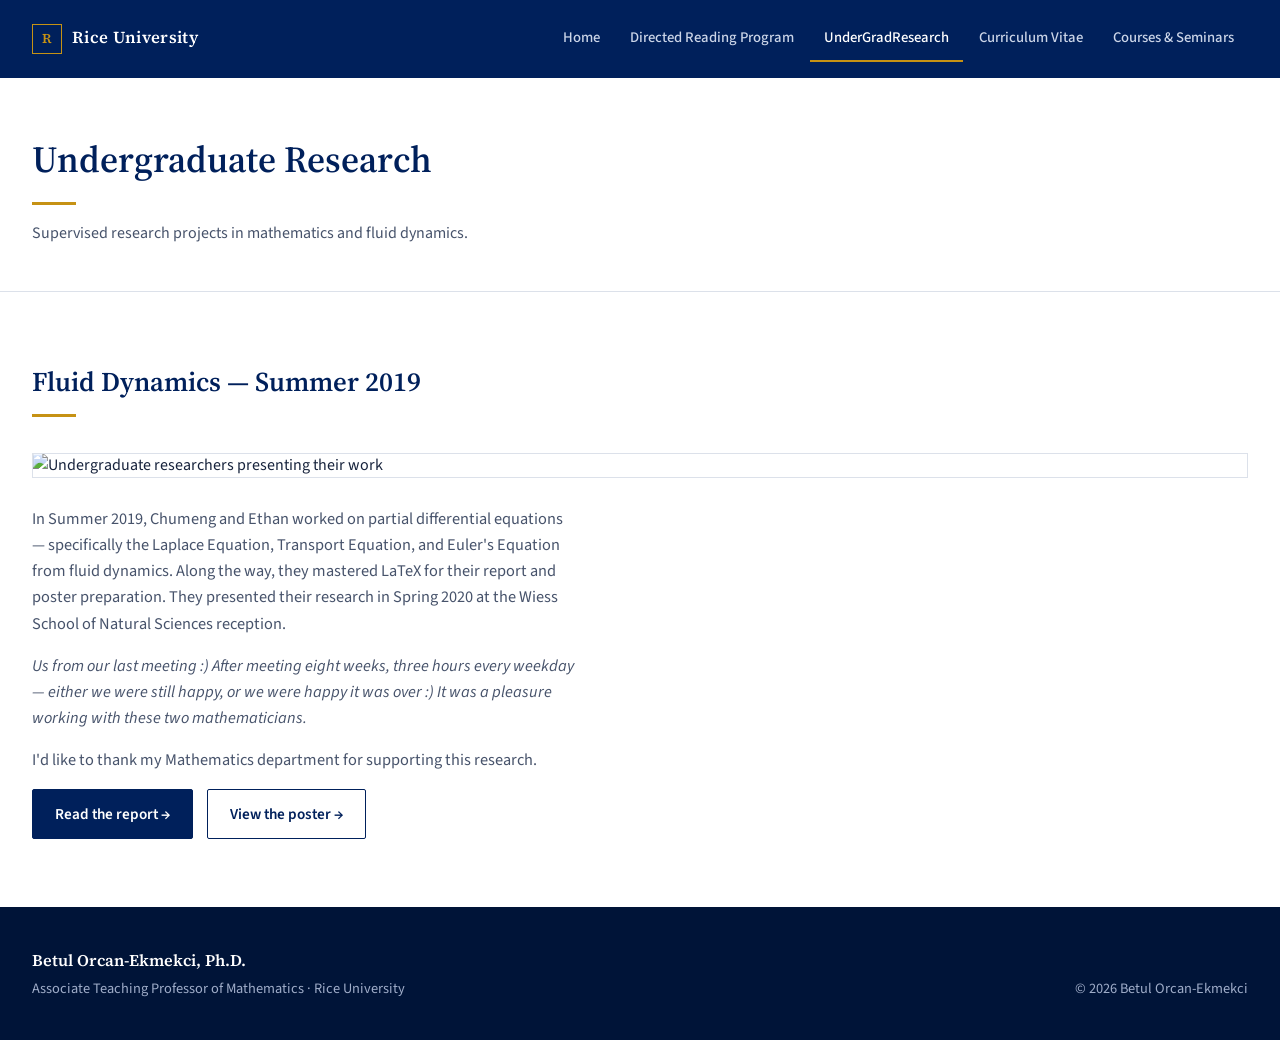
==== undergrad-research.html @ 524798f0 "Add files via upload" ====
<!DOCTYPE html>
<html lang="en">
<head>
<meta charset="UTF-8">
<meta name="viewport" content="width=device-width, initial-scale=1.0">
<title>Undergraduate Research — Betul Orcan-Ekmekci</title>
<meta name="description" content="Undergraduate research projects supervised by Betul Orcan-Ekmekci at Rice University.">
<link rel="preconnect" href="https://fonts.googleapis.com">
<link rel="preconnect" href="https://fonts.gstatic.com" crossorigin>
<link href="https://fonts.googleapis.com/css2?family=Source+Serif+4:opsz,wght@8..60,400;8..60,500;8..60,600;8..60,700&family=Source+Sans+3:wght@400;500;600;700&display=swap" rel="stylesheet">
<link rel="stylesheet" href="style.css">
</head>
<body>

<a class="skip-link" href="#main">Skip to content</a>

<header class="site-header">
  <div class="nav-inner">
    <a class="brand" href="index.html">
      <span class="brand-mark">R</span>
      Rice University
    </a>
    <nav class="primary-nav" aria-label="Primary">
      <ul>
        <li><a href="index.html">Home</a></li>
        <li><a href="directed-reading-program.html">Directed Reading Program</a></li>
        <li><a href="undergrad-research.html" class="active">UnderGradResearch</a></li>
        <li><a href="curriculum-vitae.html">Curriculum Vitae</a></li>
        <li><a href="courses-seminars.html">Courses & Seminars</a></li>
      </ul>
    </nav>
  </div>
</header>

<main id="main">
  <section class="pagehead">
    <div class="wrap">
      <h1>Undergraduate Research</h1>
      <hr class="section-rule">
      <p>Supervised research projects in mathematics and fluid dynamics.</p>
    </div>
  </section>

  <section>
    <div class="wrap">
      <div class="section-head">
        <h2>Fluid Dynamics — Summer 2019</h2>
        <hr class="section-rule">
      </div>
      <div class="photo-frame">
        <img src="https://lh3.googleusercontent.com/sitesv/[base64]w1280" alt="Undergraduate researchers presenting their work">
      </div>
      <div class="plain">
        <p>In Summer 2019, Chumeng and Ethan worked on partial differential equations — specifically the Laplace Equation, Transport Equation, and Euler's Equation from fluid dynamics. Along the way, they mastered LaTeX for their report and poster preparation. They presented their research in Spring 2020 at the Wiess School of Natural Sciences reception.</p>
        <p class="note-quote">Us from our last meeting :) After meeting eight weeks, three hours every weekday — either we were still happy, or we were happy it was over :) It was a pleasure working with these two mathematicians.</p>
        <p>I'd like to thank my Mathematics department for supporting this research.</p>
        <div class="btn-row">
          <a class="btn btn-primary" href="https://math.rice.edu/~bo2/UnderGradReport-2.pdf" target="_blank" rel="noopener">Read the report →</a>
          <a class="btn btn-secondary" href="https://math.rice.edu/~bo2/Undergrad_Poster_Presentation-5.pdf" target="_blank" rel="noopener">View the poster →</a>
        </div>
      </div>
    </div>
  </section>

</main>

<footer class="site-footer">
  <div class="wrap footer-inner">
    <div>
      <p class="footer-name">Betul Orcan-Ekmekci, Ph.D.</p>
      <p class="footer-role">Associate Teaching Professor of Mathematics · Rice University</p>
    </div>
    <div class="footer-copy">© 2026 Betul Orcan-Ekmekci</div>
  </div>
</footer>

</body>
</html>
---- style.css ----
:root{
    --navy: #00205B;
    --navy-deep: #001438;
    --gold: #C69214;
    --bg: #FFFFFF;
    --bg-alt: #F5F7FA;
    --text: #17233C;
    --text-soft: #47536B;
    --border: #DCE1EA;
    --serif: 'Source Serif 4', Georgia, serif;
    --sans: 'Source Sans 3', -apple-system, BlinkMacSystemFont, 'Segoe UI', sans-serif;
    --maxw: 1360px;
  }

  *{box-sizing:border-box;}
  html{scroll-behavior:smooth;}
  body{
    margin:0;
    font-family: var(--sans);
    color: var(--text);
    background: var(--bg);
    line-height:1.6;
    -webkit-font-smoothing:antialiased;
  }
  a{color:inherit;}
  img{max-width:100%; display:block;}
  .wrap{max-width:var(--maxw); margin:0 auto; padding:0 32px;}

  /* Skip link */
  .skip-link{
    position:absolute; left:-9999px; top:0; background:var(--gold); color:var(--navy-deep);
    padding:10px 16px; z-index:200; font-weight:600;
  }
  .skip-link:focus{left:16px; top:16px;}

  :focus-visible{
    outline: 2px solid var(--gold);
    outline-offset: 3px;
  }

  /* ===== Header / Nav ===== */
  header.site-header{
    background: var(--navy);
    color: #EAEFF7;
    position: sticky;
    top:0;
    z-index:100;
  }
  .nav-inner{
    display:flex; align-items:center; justify-content:space-between;
    padding: 16px 32px;
    max-width: var(--maxw); margin:0 auto;
  }
  .brand{
    display:flex; align-items:center; gap:10px;
    font-family: var(--serif);
    font-weight:600;
    font-size:1.05rem;
    letter-spacing:0.02em;
    color:#fff;
    text-decoration:none;
  }
  .brand-mark{
    width:30px; height:30px;
    border:1.5px solid var(--gold);
    display:flex; align-items:center; justify-content:center;
    font-family: var(--serif);
    font-size:0.85rem;
    color: var(--gold);
    flex-shrink:0;
  }
  nav.primary-nav ul{
    list-style:none; display:flex; gap:2px; margin:0; padding:0;
  }
  nav.primary-nav a{
    text-decoration:none; color:#CBD5E8; font-size:0.92rem; font-weight:500;
    padding:10px 14px; display:block; border-bottom:2px solid transparent;
    transition: color .15s ease, border-color .15s ease;
  }
  nav.primary-nav a:hover, nav.primary-nav a:focus-visible{
    color:#fff; border-bottom-color: var(--gold);
  }
  .nav-toggle{ display:none; }

  /* ===== Hero ===== */
  .hero{
    background: var(--bg);
    border-bottom:1px solid var(--border);
  }
  .hero-inner{
    display:grid;
    grid-template-columns: 1.05fr 0.95fr;
    align-items:center;
    gap:56px;
    padding: 72px 32px 64px;
    max-width: var(--maxw); margin:0 auto;
  }
  .hero-text{
    animation: rise .7s ease both;
  }
  @keyframes rise{
    from{opacity:0; transform:translateY(14px);}
    to{opacity:1; transform:translateY(0);}
  }
  .hero-name{
    font-family: var(--serif);
    font-weight:600;
    font-size: clamp(2.1rem, 3.6vw, 2.9rem);
    line-height:1.12;
    margin:0 0 6px;
    color: var(--navy);
  }
  .hero-name .degree{
    font-size:0.55em;
    font-weight:400;
    color: var(--text-soft);
  }
  .hero-title{
    font-size:0.98rem;
    font-weight:600;
    letter-spacing:0.03em;
    color: var(--navy);
    margin: 0 0 2px;
  }
  .hero-org{
    font-size:0.98rem;
    color: var(--text-soft);
    margin:0 0 22px;
  }
  .hero-rule{
    width:56px; height:3px; background:var(--gold); margin:0 0 22px; border:0;
  }
  .hero-desc{
    font-size:1.08rem;
    color: var(--text);
    max-width: 46ch;
    margin: 0 0 30px;
  }
  .btn-row{ display:flex; gap:14px; flex-wrap:wrap; }
  .btn{
    display:inline-flex; align-items:center; gap:8px;
    padding: 12px 22px;
    border-radius:2px;
    font-weight:600;
    font-size:0.95rem;
    text-decoration:none;
    border:1.5px solid var(--navy);
    transition: background .15s ease, color .15s ease, transform .1s ease;
  }
  .btn-primary{ background: var(--navy); color:#fff; }
  .btn-primary:hover{ background: var(--navy-deep); }
  .btn-secondary{ background:transparent; color:var(--navy); }
  .btn-secondary:hover{ background: var(--bg-alt); }

  .hero-photo{
    position:relative;
    animation: rise .8s ease .1s both;
  }
  .hero-photo img{
    width:100%;
    height: 480px;
    object-fit:cover;
    object-position: center 38%;
    border-radius:3px;
  }
  .hero-photo::after{
    content:"";
    position:absolute; inset:0;
    border:1px solid var(--border);
    pointer-events:none;
  }

  /* ===== Section shell ===== */
  section{ padding: 68px 0; }
  .section-alt{ background: var(--bg-alt); }
  .section-head{
    margin-bottom: 36px;
  }
  .section-head h2{
    font-family: var(--serif);
    font-weight:600;
    font-size: 1.7rem;
    color: var(--navy);
    margin:0 0 10px;
  }
  .section-rule{
    width:44px; height:3px; background: var(--gold); margin:0 0 16px; border:0;
  }

  /* ===== Teaching ===== */
  .teaching-grid{
    display:grid;
    grid-template-columns: 1.3fr 1fr;
    gap:56px;
    align-items:start;
  }
  .teaching-quote{
    font-family: var(--serif);
    font-style:italic;
    font-size:1.28rem;
    color: var(--navy);
    margin: 0 0 18px;
    line-height:1.4;
  }
  .teaching-body p{
    color: var(--text-soft);
    font-size:1.02rem;
    margin: 0 0 16px;
  }
  .teaching-body a.more{
    color: var(--navy);
    font-weight:600;
    text-decoration:none;
    border-bottom:1.5px solid var(--gold);
    font-size:0.94rem;
  }
  .teaching-body a.more:hover{ color:var(--gold); }

  .recognition-card{
    background:#fff;
    border:1px solid var(--border);
    padding: 26px 28px;
  }
  .recognition-card h3{
    font-family: var(--serif);
    font-size:1.05rem;
    color: var(--navy);
    margin:0 0 18px;
    font-weight:600;
  }
  .award-list{ list-style:none; margin:0; padding:0; }
  .award-list li{
    display:grid;
    grid-template-columns: 52px 1fr;
    gap:14px;
    padding: 13px 0;
    border-top:1px solid var(--border);
    font-size:0.94rem;
  }
  .award-list li:first-child{ border-top:none; }
  .award-year{
    font-family: var(--serif);
    font-weight:600;
    color: var(--gold);
    font-size:0.98rem;
  }
  .award-name{ color: var(--text); }
  .award-sub{ display:block; color: var(--text-soft); font-size:0.85rem; margin-top:2px; }

  /* ===== Research ===== */
  .research-intro{
    max-width: 62ch;
    color: var(--text-soft);
    font-size:1.02rem;
    margin: 0 0 40px;
  }
  .research-grid{
    display:grid;
    grid-template-columns: repeat(5, 1fr);
    gap:1px;
    background: var(--border);
    border:1px solid var(--border);
  }
  .research-card{
    background:#fff;
    padding: 28px 20px;
    text-align:left;
  }
  .research-icon{
    width:34px; height:34px;
    margin-bottom:16px;
    color: var(--navy);
  }
  .research-card h3{
    font-family: var(--serif);
    font-size:1rem;
    font-weight:600;
    color: var(--navy);
    margin:0 0 8px;
    line-height:1.3;
  }
  .research-card p{
    font-size:0.87rem;
    color: var(--text-soft);
    margin:0;
    line-height:1.5;
  }
  .research-more{
    display:block;
    text-align:center;
    margin-top:34px;
    color: var(--navy);
    font-weight:600;
    text-decoration:none;
    font-size:0.94rem;
    border-bottom:1.5px solid var(--gold);
    padding-bottom:2px;
  }
  .research-more{ display:inline-block; }
  .research-more-wrap{ text-align:center; }

  /* ===== Quick links ===== */
  .quick-grid{
    display:grid;
    grid-template-columns: repeat(4, 1fr);
    gap: 40px;
  }
  .quick-card h3{
    display:flex; align-items:center; gap:10px;
    font-family: var(--serif);
    font-size:1.02rem;
    color: var(--navy);
    margin:0 0 10px;
    font-weight:600;
  }
  .quick-card .qicon{ width:20px; height:20px; flex-shrink:0; color: var(--gold); }
  .quick-card p{
    font-size:0.92rem;
    color: var(--text-soft);
    margin:0 0 12px;
  }
  .quick-card a.qlink{
    font-size:0.86rem;
    font-weight:600;
    color: var(--navy);
    text-decoration:none;
    border-bottom:1.5px solid var(--gold);
  }
  .quick-card a.qlink:hover{ color: var(--gold); }

  /* ===== Footer ===== */
  footer.site-footer{
    background: var(--navy-deep);
    color: #C9D3E6;
    padding: 40px 0;
    font-size:0.9rem;
  }
  .footer-inner{
    display:flex; justify-content:space-between; align-items:flex-end; flex-wrap:wrap; gap:16px;
  }
  .footer-name{ color:#fff; font-family:var(--serif); font-weight:600; font-size:1.02rem; margin:0 0 4px;}
  .footer-role{ margin:0; color:#9FADC9; }
  .footer-copy{ color:#9FADC9; text-align:right; }

  /* ===== Responsive ===== */
  @media (max-width: 900px){
    nav.primary-nav ul{ gap:0; }
    nav.primary-nav a{ padding:10px 9px; font-size:0.84rem; }
    .hero-inner{ grid-template-columns:1fr; gap:36px; padding:48px 24px 44px; }
    .hero-photo img{ height:320px; }
    .teaching-grid{ grid-template-columns:1fr; gap:36px; }
    .research-grid{ grid-template-columns: repeat(2,1fr); }
    .quick-grid{ grid-template-columns: repeat(2,1fr); gap:32px; }
    .wrap{ padding:0 24px; }
    .footer-inner{ flex-direction:column; align-items:flex-start; }
    .footer-copy{ text-align:left; }
  }
  @media (max-width: 560px){
    .nav-inner{ flex-direction:column; align-items:flex-start; gap:10px; padding:14px 20px;}
    nav.primary-nav ul{ flex-wrap:wrap; }
    .research-grid{ grid-template-columns: 1fr; }
    .quick-grid{ grid-template-columns: 1fr; }
    .btn-row{ width:100%; }
    .btn{ flex:1; justify-content:center; }
  }

  @media (prefers-reduced-motion: reduce){
    html{ scroll-behavior:auto; }
    .hero-text, .hero-photo{ animation:none; }
  }

/* ===== Subpage components ===== */
.pagehead{ background:var(--bg); border-bottom:1px solid var(--border); padding:52px 0 44px; }
.pagehead h1{ font-family:var(--serif); font-weight:600; font-size:clamp(1.8rem,3vw,2.3rem); color:var(--navy); margin:0 0 6px; }
.pagehead p{ color:var(--text-soft); font-size:1rem; margin:0; max-width:60ch; }
.pagehead .section-rule{ margin-top:14px; }

.plain p{ color:var(--text-soft); font-size:1.02rem; margin:0 0 16px; max-width:68ch; }
.plain-card{ background:#fff; border:1px solid var(--border); padding:32px 34px; max-width:68ch; }

.course-block{ margin-bottom:40px; }
.course-block:last-child{ margin-bottom:0; }
.course-block h3{ font-family:var(--serif); font-size:1.08rem; color:var(--navy); margin:0 0 14px; font-weight:600; }
.course-block ul{ list-style:none; margin:0; padding:0; }
.course-block li{ padding:9px 0; border-top:1px solid var(--border); font-size:.94rem; color:var(--text-soft); }
.course-block li:first-child{ border-top:none; }
.course-block li strong{ color:var(--text); font-weight:600; }

.photo-frame{ position:relative; margin-bottom:28px; }
.photo-frame img{ width:100%; max-height:420px; object-fit:cover; border-radius:3px; }
.photo-frame::after{ content:""; position:absolute; inset:0; border:1px solid var(--border); pointer-events:none; }

.note-quote{ font-size:.92rem; color:var(--text-soft); font-style:italic; margin:0 0 24px; }

nav.primary-nav a.active{ color:#fff; border-bottom-color:var(--gold); }

/* ===== Standalone link + publication list helpers ===== */
a.more{ color:var(--navy); font-weight:600; text-decoration:none; border-bottom:1.5px solid var(--gold); font-size:.92rem; }
a.more:hover{ color:var(--gold); }

.pub-list{ list-style:none; margin:0; padding:0; max-width:78ch; }
.pub-list li{ padding:14px 0; border-top:1px solid var(--border); font-size:.94rem; color:var(--text-soft); line-height:1.55; }
.pub-list li:first-child{ border-top:none; }
.pub-list a{ color:var(--navy); font-weight:600; text-decoration:none; border-bottom:1.5px solid var(--gold); }
.pub-list a:hover{ color:var(--gold); }
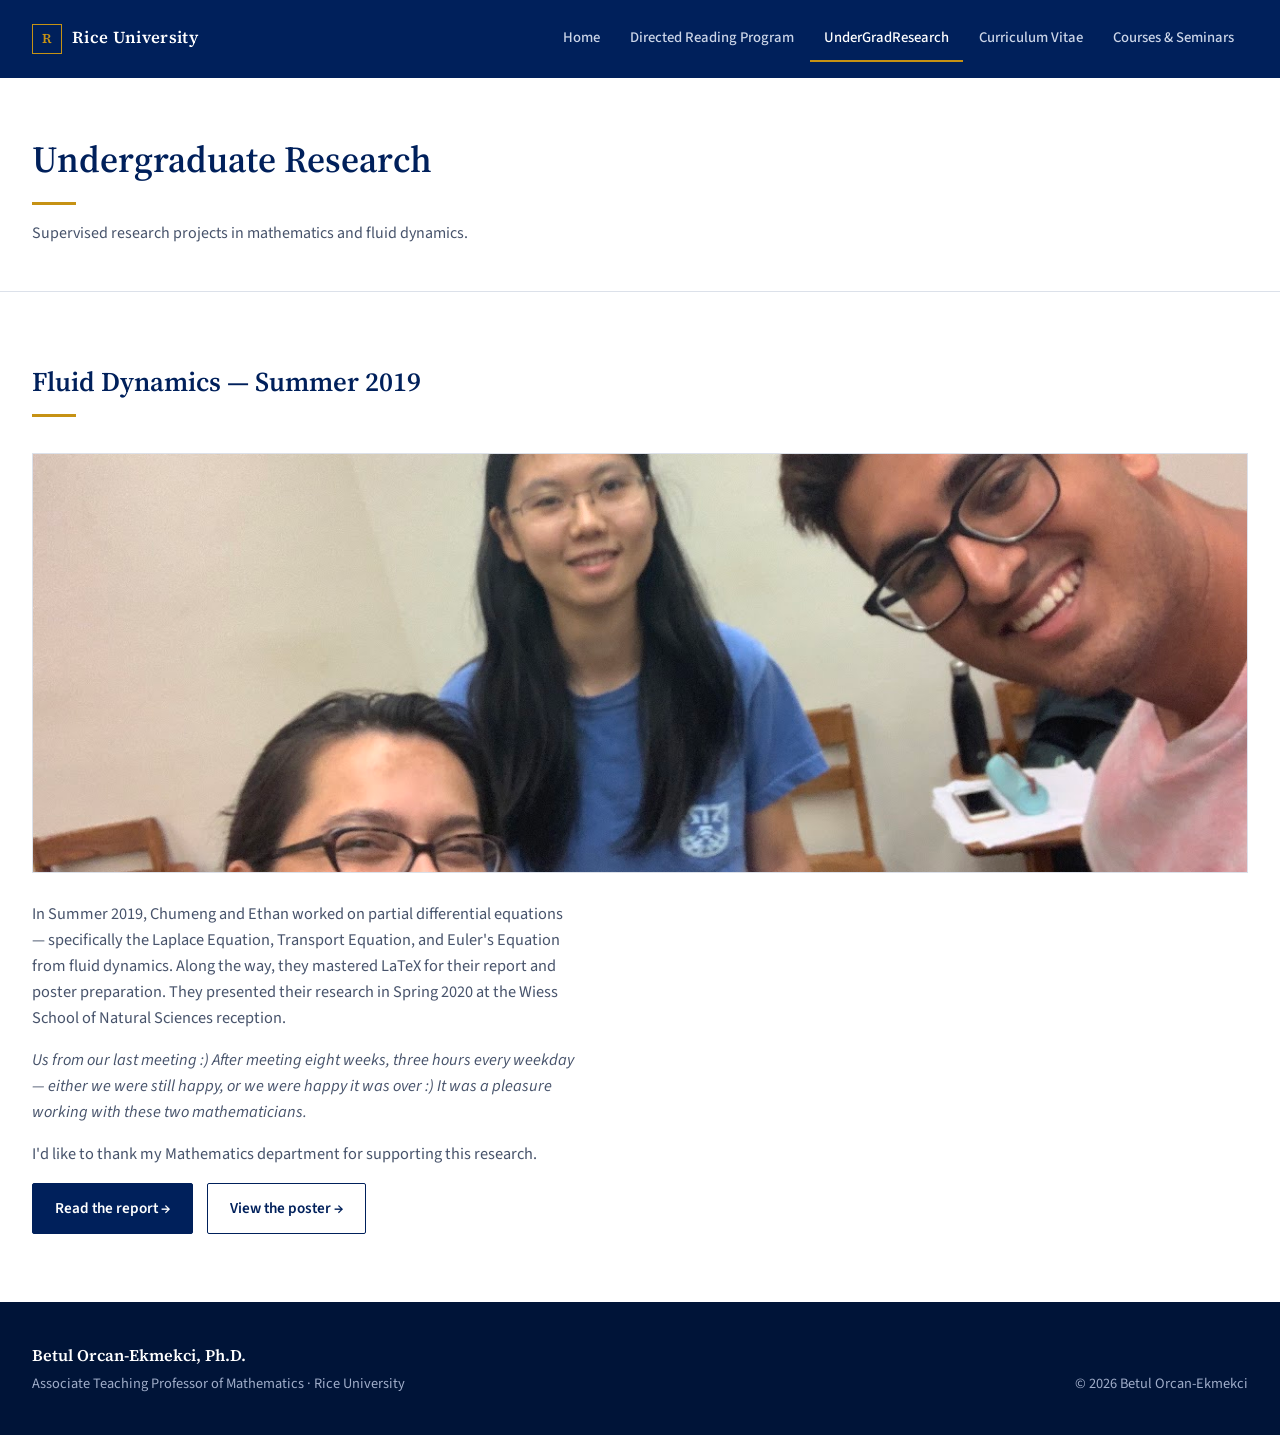
==== commit 29a83d7d: "Update image source and alt text in HTML" ====
--- a/undergrad-research.html
+++ b/undergrad-research.html
@@ -48,7 +48,7 @@
         <hr class="section-rule">
       </div>
       <div class="photo-frame">
-        <img src="https://lh3.googleusercontent.com/sitesv/[base64]w1280" alt="Undergraduate researchers presenting their work">
+        <img src="students-photo.jpg" alt="Betul Orcan-Ekmekci with undergraduate researchers Chumeng and Ethan">
       </div>
       <div class="plain">
         <p>In Summer 2019, Chumeng and Ethan worked on partial differential equations — specifically the Laplace Equation, Transport Equation, and Euler's Equation from fluid dynamics. Along the way, they mastered LaTeX for their report and poster preparation. They presented their research in Spring 2020 at the Wiess School of Natural Sciences reception.</p>
